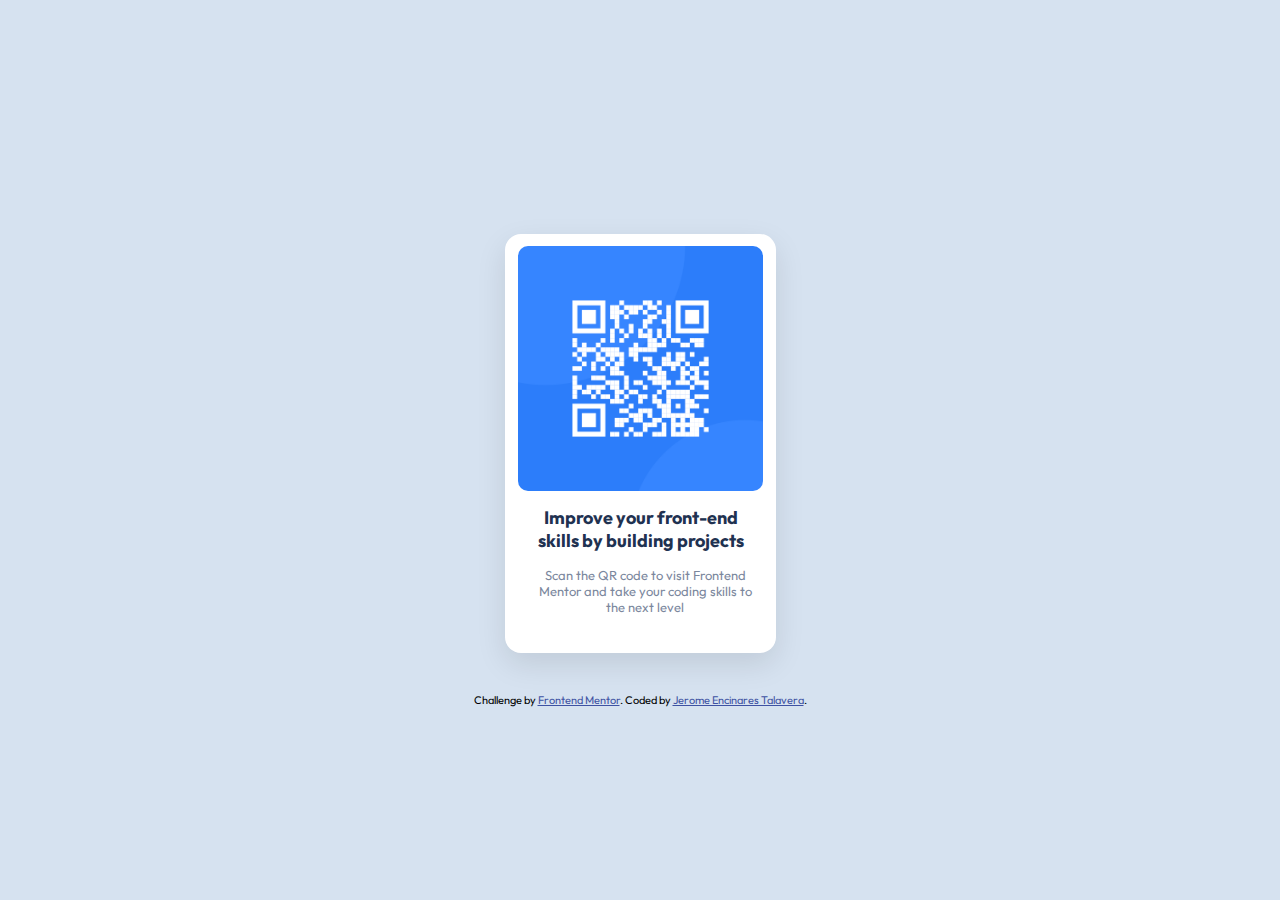
==== 01-qr-code-component/index.html @ cafe74c0 "update repo" ====
<!DOCTYPE html>
<html lang="en">
<head>
  <meta charset="UTF-8">
  <meta name="viewport" content="width=device-width, initial-scale=1.0"> <!-- displays site properly based on user's device -->
  <link rel="icon" type="image/png" sizes="32x32" href="./images/favicon-32x32.png">
  <link rel="stylesheet" href="style.css">
  <title>Frontend Mentor | QR code component</title>
</head>
<body>
  
  <main class="qr-card" role="main">
    <img src="./images/image-qr-code.png" alt="">
    <h1>  Improve your front-end skills by building projects </h1>
    <p>  Scan the QR code to visit Frontend Mentor and take your coding skills to the next level   </p>
  </main>

  <div class="attribution" role="contentinfo">
    Challenge by <a href="https://www.frontendmentor.io/challenges/qr-code-component-iux_sIO_H" target="_blank">Frontend Mentor</a>. 
    Coded by <a href="https://www.frontendmentor.io/profile/encinares16" target="_blank">Jerome Encinares Talavera</a>.
  </div>
</body>
</html>
---- 01-qr-code-component/style.css ----
@import url('https://fonts.googleapis.com/css2?family=Outfit:wght@400;700&display=swap');

    .attribution { font-size: 11px; text-align: center; position: relative; bottom: -40px;}
    .attribution a { color: hsl(228, 45%, 44%); }

    * {
      padding: 0;
      margin: 0;
      font-family: 'Outfit', sans-serif;
    }

    body, .qr-card {
      display: flex;
      flex-direction: column;
    }

    body {
      background: hsl(212, 45%, 89%);
      justify-content: center;
      align-items: center;
      height: 100vh;
      max-width: 1440px;
    }
  
    img{
      border-radius: 10px;
    }

    p {
      font-size: 13px;
      font-weight: 400;
      color:  hsl(220, 15%, 55%);
      width: 25ch;
      margin: 0px 15px;
    }

    p, h1 {
      text-align: center;
    }

    h1 {
      font-size: 18px;
      font-weight: 700;
      color: hsl(218, 44%, 22%);
      width: 18ch;
      margin: 15px 15px;
    }

    .qr-card {
      background: hsl(0, 0%, 100%);
      border-radius: 16px;
      height: 395px;
      width: 245px;
      padding: 12px 13px;
      box-shadow: 0 11px 30px 0 rgba(0, 0, 0, 0.1);
    }
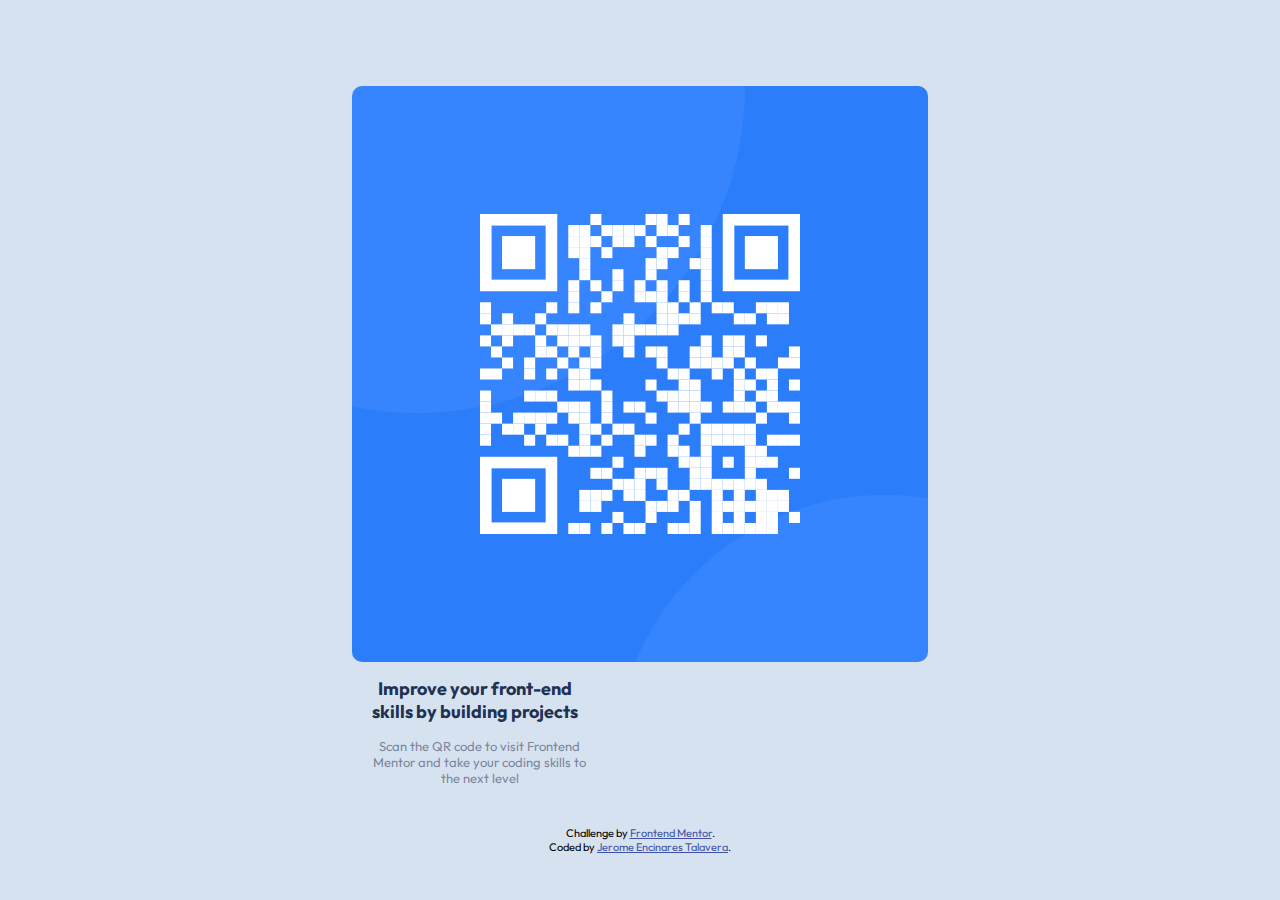
==== commit 888d1aca: "update repo" ====
--- a/01-qr-code-component/index.html
+++ b/01-qr-code-component/index.html
@@ -17,7 +17,7 @@
 
   <div class="attribution" role="contentinfo">
     Challenge by <a href="https://www.frontendmentor.io/challenges/qr-code-component-iux_sIO_H" target="_blank">Frontend Mentor</a>. 
-    Coded by <a href="https://www.frontendmentor.io/profile/encinares16" target="_blank">Jerome Encinares Talavera</a>.
+    <br>Coded by <a href="https://www.frontendmentor.io/profile/encinares16" target="_blank">Jerome Encinares Talavera</a>.
   </div>
 </body>
 </html>--- a/01-qr-code-component/style.css
+++ b/01-qr-code-component/style.css
@@ -44,7 +44,7 @@
       color: hsl(218, 44%, 22%);
       width: 18ch;
       margin: 15px 15px;
-    }
+    }z
 
     .qr-card {
       background: hsl(0, 0%, 100%);
